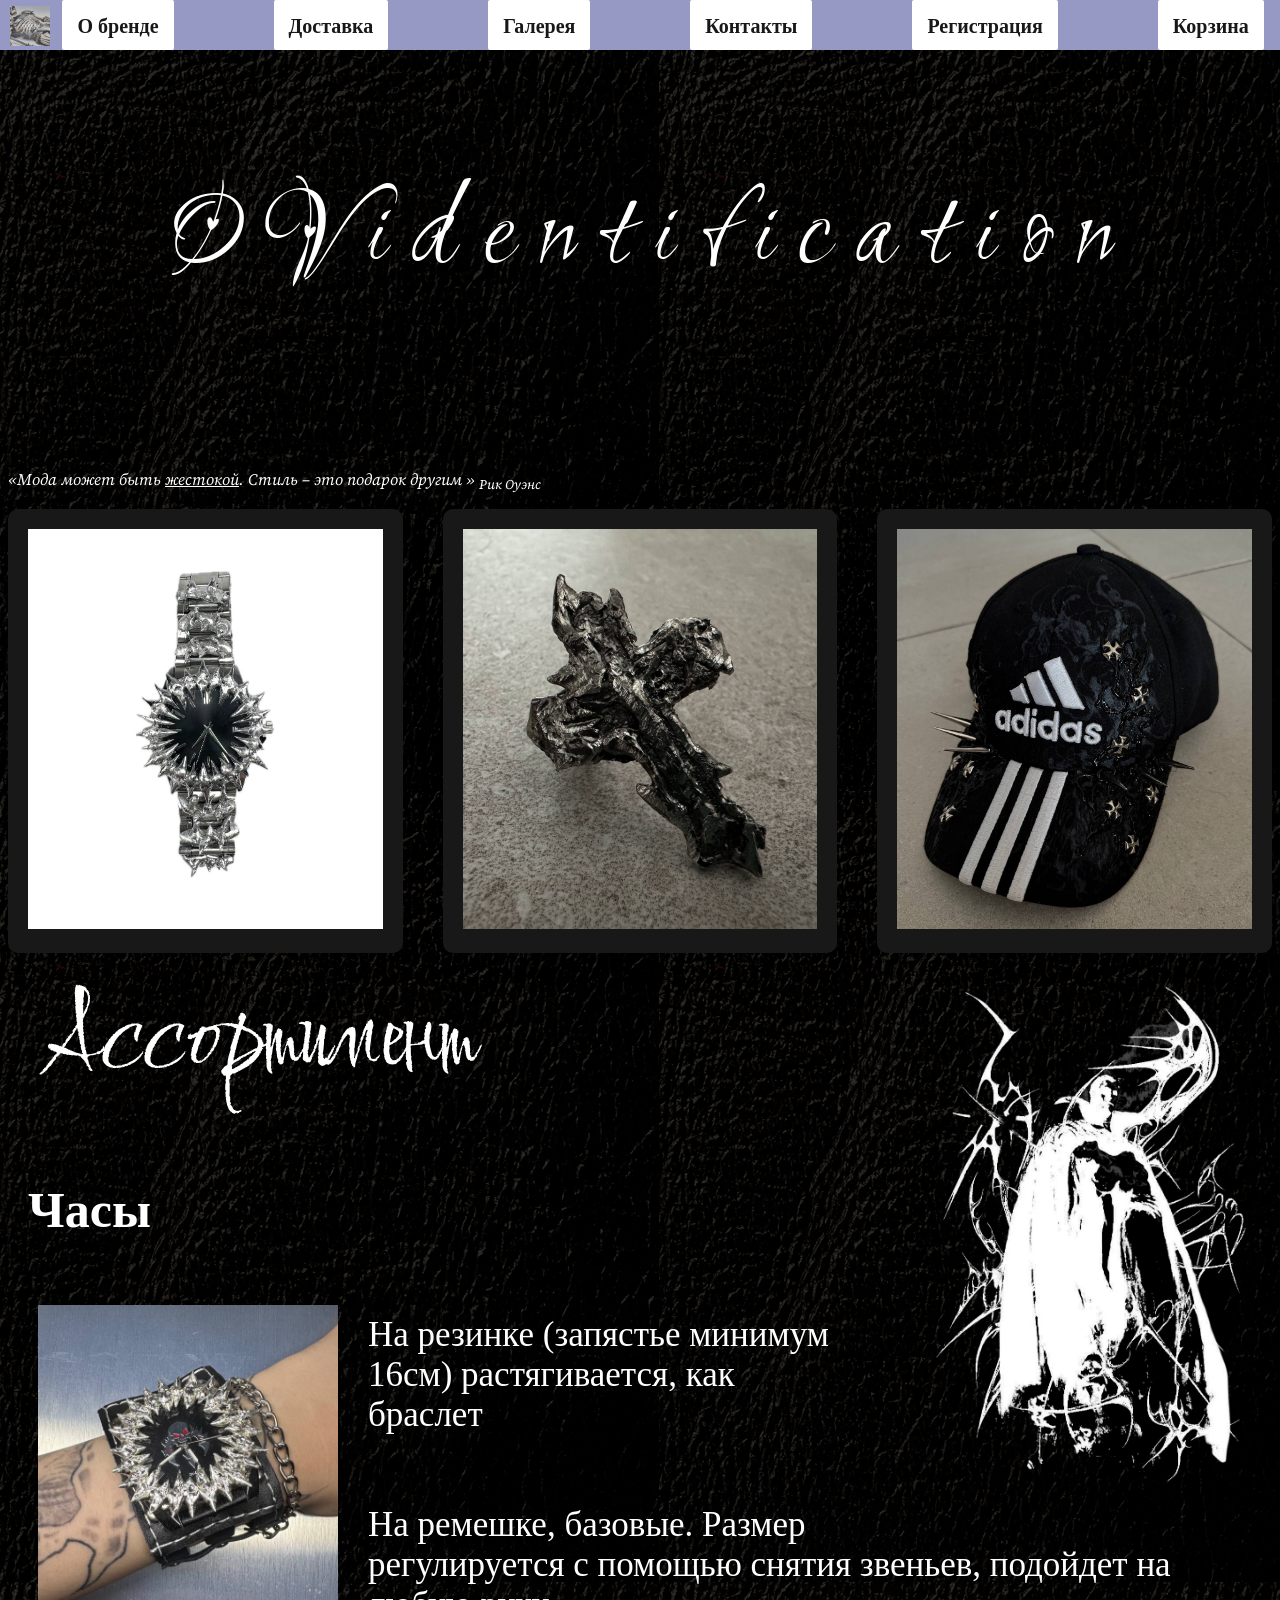
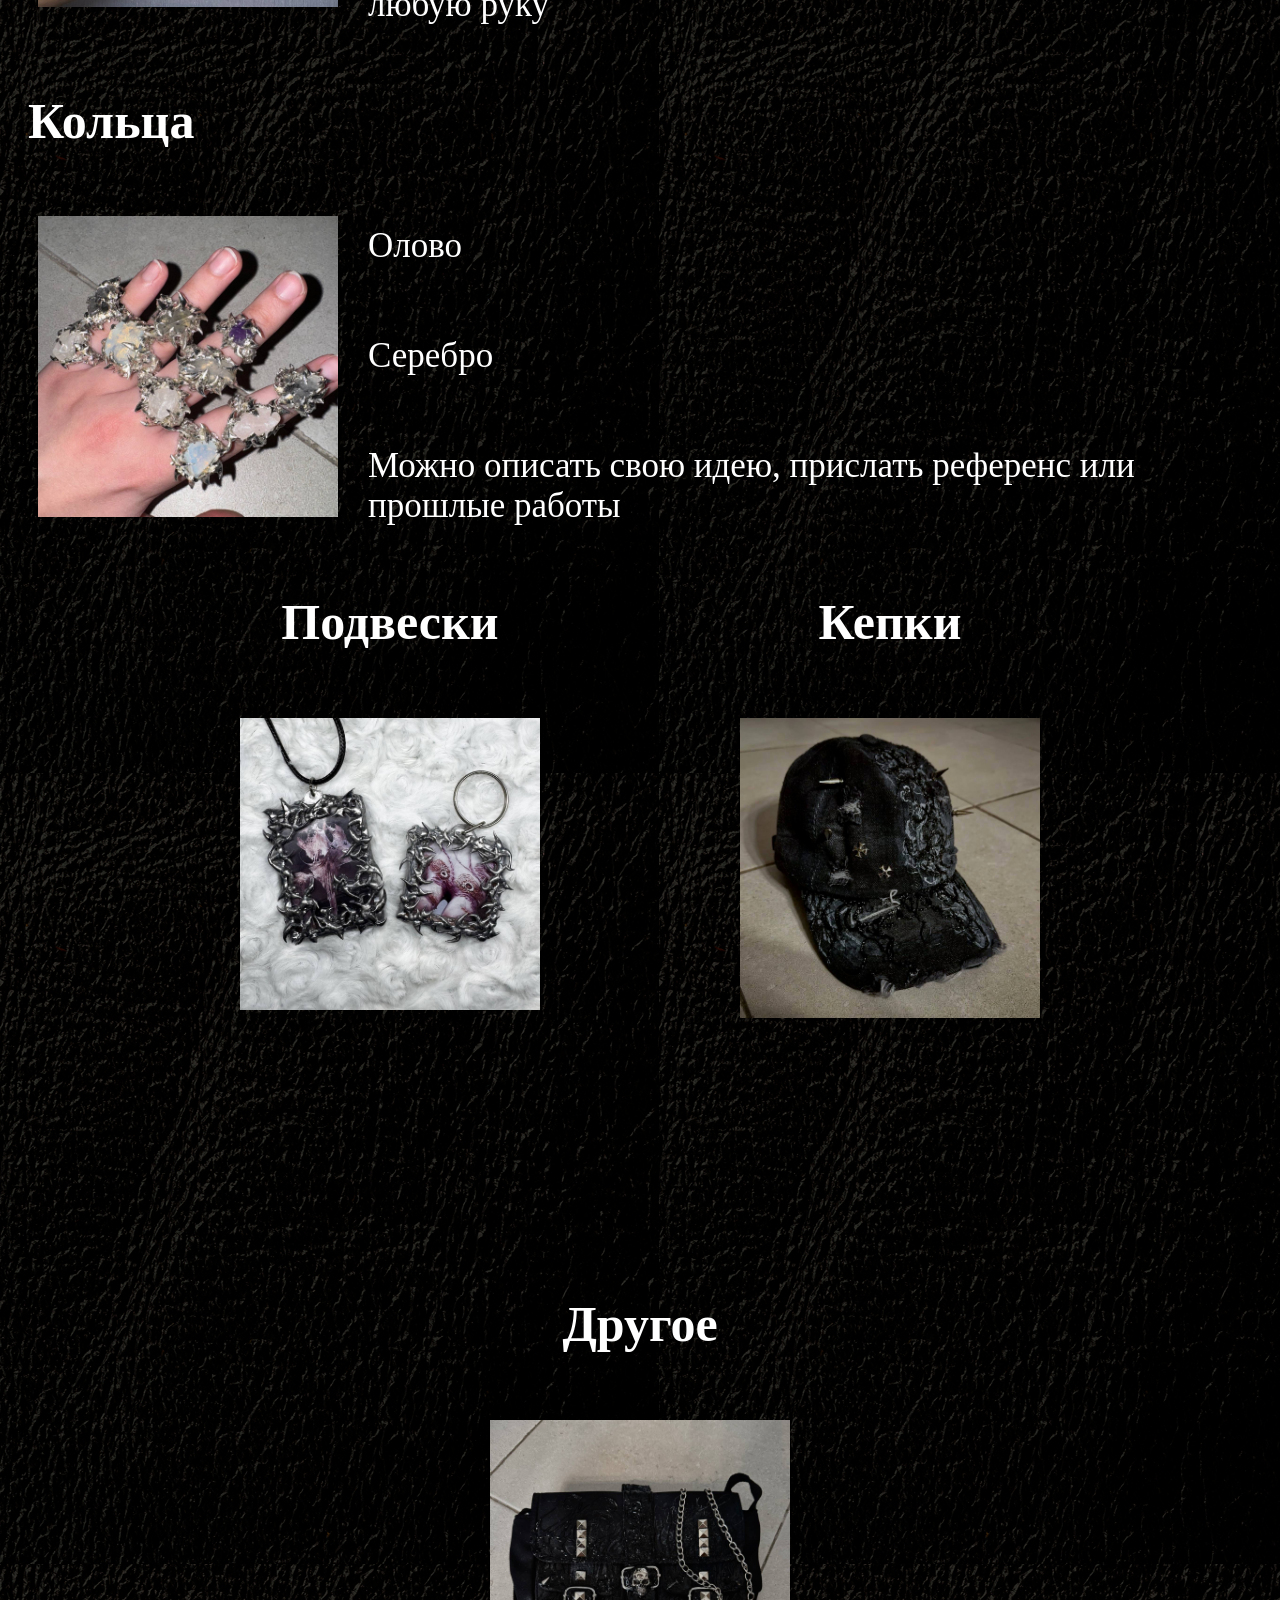
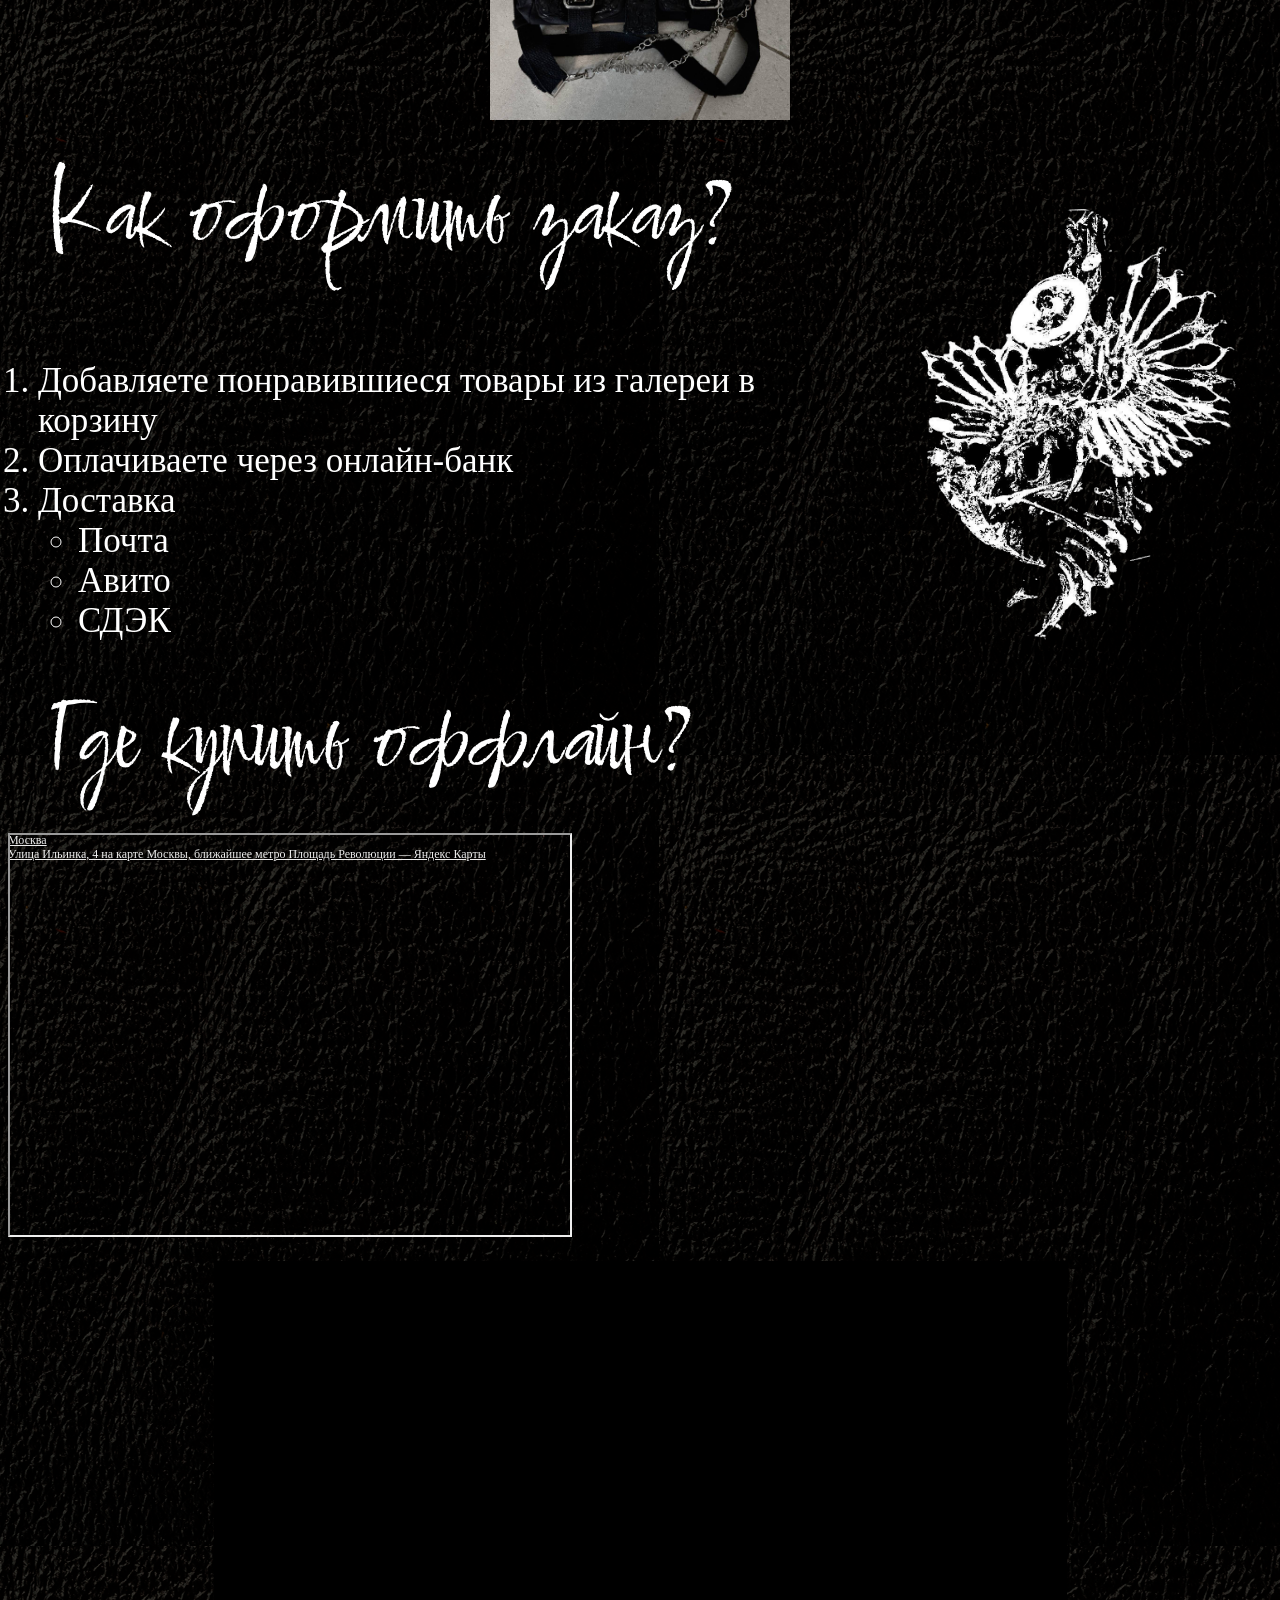
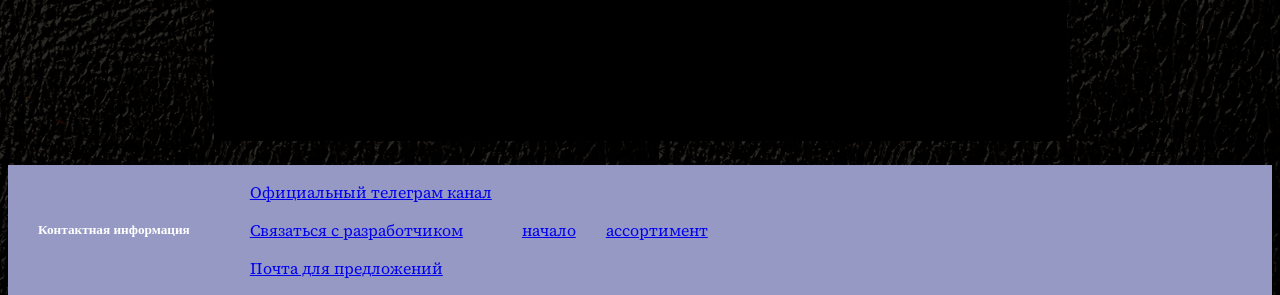
==== index.html @ b1e520cd "Create index.html" ====
<!DOCTYPE html>
<html lang="ru">
    <head class="head fixed">
        
        <meta name="viewport" content="width=device-width, initial-scale=1.0">
        <link rel="icon" href="logo.jpg">
       
       
        <link href="https://fonts.googleapis.com/css2?family=Love+Light&display=swap" rel="stylesheet">
        <link href="https://fonts.googleapis.com/css2?family=Comforter+Brush&display=swap" rel="stylesheet">
        <link href="https://fonts.googleapis.com/css2?family=Source+Serif+4:ital,opsz,wght@0,8..60,200..900;1,8..60,200..900&display=swap" rel="stylesheet">
      

        <nav>
            <ul>
                <header>
                    <div class="logo">
                        <img src="logo.jpg"  alt="Логотип">
                    </div>
                    <input type="checkbox" id="burger-toggle" class="burger-checkbox">
                    <label for="burger-toggle" class="burger-button">
                        <span class="burger-line"></span>
                    </label>
                    <p class="descr">
                    <div class = "shap" id="menu">
                        <li><a href="бренд.html">О бренде</a>
                        <li><a href="#deliv">Доставка</a>
                        
                        <li><a href="gallery.html">Галерея</a>   
                        <li><a href="#cont">Контакты</a>
                        <li><a href = "регистрация.html">Регистрация</a>
                        <li><a href="cart.html">Корзина</a>
                    </div>
                    </p>
                </header>
            </ul>
        </nav>
        <link rel = "stylesheet" href="style.css">
    </head>
    <body  >
         <div class="container">
                <logtext>
                <h1 id="nach"><strong><obl>
                    <p class="typing">
                        <span style="animation-delay: 0s">O</span>
                        <span style="animation-delay: 0.1s">V</span>
                        <span style="animation-delay: 0.2s">i</span>
                        <span style="animation-delay: 0.3s">d</span>
                        <span style="animation-delay: 0.4s">e</span>
                        <span style="animation-delay: 0.5s">n</span>
                        <span style="animation-delay: 0.6s">t</span>
                        <span style="animation-delay: 0.7s">i</span>
                        <span style="animation-delay: 0.8s">f</span>
                        <span style="animation-delay: 0.9s">i</span>
                        <span style="animation-delay: 1s">c</span>
                        <span style="animation-delay: 1.1s">a</span>
                        <span style="animation-delay: 1.2s">t</span>
                        <span style="animation-delay: 1.3s">i</span>
                        <span style="animation-delay: 1.4s">o</span>
                        <span style="animation-delay: 1.5s">n</span>
                    </p>
                    </obl></strong></h1>
                </logtext>
            </div>   
    
                

                <p><i><q>Мода может быть <u>жестокой</u>. Стиль – это подарок другим </q> <cite><sub> Рик Оуэнс</sub></cite></i> </p>

                <div class="image-container1">
                    <div class="card1">
                        <img src="a5529a52-0775-42d8-9d81-add04455970d.jpg">
                        <div class = "info">
                            <h3>Часы</h3>
                            <p>Посмотрите остальные в галерее</p>
                        </div>
                    </div>
                    <div class="card1">
                        <img src="71280fc3-3321-4d94-93c3-c5dbd2ca2a9d.jpg">
                        <div class = "info">
                            <h3>Кольцо</h3>
                            <p>Посмотрите остальные в галерее</p>
                        </div>
                    </div>
                    <div class="card1">
                        <img src="cap.jpg">
                        <div class = "info">
                            <h3>Кепка</h3>
                            <p>Посмотрите остальные в галерее</p>
                        </div>
                    </div>
                </div>
             

                <aside>
                    <img src="levobf.png" class="aside" width="500" height="700">
                </aside>
                
                <p><h2 id="cool"><sort>Ассортимент</sort></h2></p>
                <dl>
                    <section>
                    <dt><h4>Часы</h4></dt>
                    <pp>
                         <a href="gallery.html">
                        <imgch><img  src="clock.jpg" usemap="#clock" width="300" height="300" ></imgch></a>
                        <dd> На резинке (запястье минимум 16см) растягивается, как браслет</dd>
                        <dd> На ремешке, базовые. Размер регулируется с помощью снятия звеньев, подойдет на любую руку</dd>
                    </pp>
                    </section>
                    <section>
                    <p><dt><h4>Кольца</h4></dt></p>
                    <pp>
                         <a href="gallery.html">
                        <imgch><img src="ring.jpg" width="300" height="300"></imgch></a>
                        <dd>Олово</dd>
                        <dd>Серебро</dd>
                        <dd>Можно описать свою идею, прислать референс или прошлые работы</dd>
                    </pp>
                    </section>
                    <div style="clear: both;"></div>
                    <div class="image-containerglav">
                        <div class="sortiGroup">
                        <h4>Подвески</h4>
                        <a href="gallery.html">
                        <img class="sortiGroup-img"  src="photo_2025-08-26_21-48-04.jpg" width="300" height="300"></a>
                        </div>
                        <div class="sortiGroup">
                        <h4>Кепки</h4>
                         <a href="gallery.html">
                        <img class="sortiGroup-img" src="photo_2025-05-14_21-25-27.jpg" width="300" height="300"></a>
                        </div>
                        <div class="sortiGroup">
                        <h4>Другое</h4>
                         <a href="gallery.html">
                        <img class="sortiGroup-img" src="photo_2025-05-18_16-04-48.jpg" width="300" height="300"></a>
                        </div>
                    </div>
                </dl>
                

                <aside>
                    <img src="lev2.png" width="500" height="700">
                </aside>

                <main>
                <p><h2 id="deliv"><sort>Как оформить заказ?</sort></h2></p>
                <ol type="1">
                    <pp>
                    <li>Добавляете понравившиеся товары из галереи в корзину</li>
                    <li>Оплачиваете через онлайн-банк</li>
                    <li>Доставка</li>
                        <ul>
                                <li>Почта</li>
                                <li>Авито</li>
                                <li>СДЭК</li>
                        </ul>
                        </pp>
                </ol>
                </main>


            
                <p><sort>Где купить оффлайн?</sort></h2></p>   
                <div style="position:relative;overflow:hidden;"><a href="https://yandex.ru/maps/213/moscow/?utm_medium=mapframe&utm_source=maps" style="color:#eee;font-size:12px;position:absolute;top:0px;">Москва</a><a href="https://yandex.ru/maps/213/moscow/house/ulitsa_ilyinka_4/Z04YcAVlQU0FQFtvfXt0cnphYQ==/?ll=37.653884%2C55.763516&utm_medium=mapframe&utm_source=maps&z=14" style="color:#eee;font-size:12px;position:absolute;top:14px;">Улица Ильинка, 4 на карте Москвы, ближайшее метро Площадь Революции — Яндекс Карты</a><iframe src="https://yandex.ru/map-widget/v1/?ll=37.653884%2C55.763516&mode=whatshere&whatshere%5Bpoint%5D=37.625882%2C55.753625&whatshere%5Bzoom%5D=17&z=14" width="560" height="400" frameborder="1" allowfullscreen="true" style="position:relative;"></iframe></div>
            

            <div class="containervideo">
                <div class="video-center">
                        <iframe src="https://vkvideo.ru/video_ext.php?oid=-72725457&id=456243519&hd=2&autoplay=1" width="853" height="480" style="background-color: #000" allow="autoplay; encrypted-media; fullscreen; picture-in-picture; screen-wake-lock;" frameborder="0" allowfullscreen></iframe>
                </div>
            </div>
        
        </div>
    
    <footer>
        <p><h5 id = "cont">Контактная информация</h5></p>
        <address>
        <p><a href ="https://t.me/tr3shsikek">Официальный телеграм канал</a></p>
        <p><a href="tel:891617211312151">Связаться с разработчиком</a></p>
        <p><a href="mailto:katusha.kozhinova@yandex.ru">Почта для предложений</a></p>
        </address>
        <p><a href="#nach">начало</a></p>
        <p><a href="#cool">ассортимент</a></p>
    </footer>

    </body>
</html>
---- style.css ----
mark {
            color:#5d0013 ;
            background-color: #ffffff;
            font-size: 30px;
            }
 ::selection {
             background:#ffffff; /* Цвет фона */
             color: #5d0013; /* Цвет текста */
            }
body{
                    color: #ffffff !important;
                    background-image:url('фон3.png');
                    background-size: auto;
                    background-repeat: repeat;
                    height: 120vh;
                }
 aside {
            padding: 10px;
            float: right;
        }

logtext{

                text-align: center;
                margin-bottom: 200px;
                font-family: Ruthie;
                font-size: 60px;
                
                
            }

/*.parallax-wrapper{
  position: relative;
  height: 70vh; /* пространство для скролла */
}*/

.card1, .sortiGroup, .block {
    opacity: 0;
    transform: translateY(30px);
    transition: opacity 0.5s, transform 0.5s;
}

nav {
    transition: all 0.3s ease;
    position: fixed;
    width: 100%;
    z-index: 1000;
}

/*#nach{
  position: absolute; /* управление положением через transform 
  left: 35%;
  transform: translate(-50%, 0);
  top: 1vh; /* точка появления 
  will-change: transform, opacity;
  pointer-events: none;
}*/



    


header{
           
            align-items: center;
            justify-content: space-between;
            background: #9599c3; /* цвет шапки */
            padding: 10px ;
            height: 30px;
            position: fixed;
            display: flex;
            width: 100%;
            top: 0; 
            left: 0;
            z-index: 1000;
        }
        
        footer{
            align-items: center;
            background: #9599c3; 
            padding: 40px ;
            width: 100%;
            bottom: 0;
            left: 0;
            display: flex;
            list-style: none;
            gap: 30px;   /* расстояние между пунктами */
            padding: 0;
        }
            .shap{
                display: flex;
                align-items: center;
                gap: 100px; 
                justify-content: center; /* выравнивание по центру */
                color:#181818;
                
            }
            .logo img{
                position: absolute;
                top: 1px;
                left: 10px;
                width: 40px;
                height: 40px;
                object-fit: cover;
                margin-top: 5px;

            }
            nav ul {
                display: flex;
                list-style: none;
                gap: 40px;   /* расстояние между пунктами */
                margin: 0;
                padding: 0;
             }
             nav a {
                
                text-decoration: none;
                color: #181818;
                font-weight: bold;
                font-size: 20px;
                background: white;
                padding: 15px 15px;
                border-radius: 2px;
                transition: 0.2s;
                height: 40px;
                margin-top: 20px;
             }

            /*nav a:hover {
                background: #420410;
                color: white;
            }*/
            obl {
                font-family: "Love Light", cursive;
                font-weight: 400;
                font-style: normal;
                font-size: 120px;
             }  
             
             p{
                font-family: "Source Serif 4", serif;
                font-optical-sizing: auto;
                font-weight: <weight>;
                font-style: normal;
             }
            sort{
                font-family: "Comforter Brush", cursive;
                font-weight: 400;
                font-style: normal;
                font-size: 100px;
                padding-left: 40px;
            }
            dt{
                font-size: 50px;
                padding-left: 20px;
            }
            dd,ol{
                font-size: 35px;
                padding-left: 30px;
                margin-top: 60px;
                padding-top: 10px;
            }
            imgch{
                float: left;
                margin-right: 30px;
                margin-left: 30px;
                border-radius: 10px;
                transition: 0.3s;
            }
            imgch:hover{
                transform: scale(1.1);
                box-shadow: 0 0 20px 10px rgba(171, 190, 236, 0.6); 
            }
            article{
                font-size: 35px;
                padding-bottom: 30px;
            }



form{
    font-size: 35px;
}

button {
                text-align: center;
                display: flex;
                align-items: center;
                justify-content: center;
                text-decoration: none;
                color: #181818;
                font-weight: bold;
                font-size: 20px;
                text-align: center;
                background: white;
                padding: 20px 20px;
                border-radius: 4px;
                transition: 0.2s;
                height: 40px;
                margin:auto;
        }
button:hover {
                background: #420410;
                color: white;
            }


.shap a {
   text-decoration: none;
    color: #181818;
    font-weight: bold;
    font-size: 20px;
    background: white;
    padding: 15px 15px;
    border-radius: 2px;
    height: 20px;
    margin-top: 0px;
    transition: color 0.3s ease;
    display:inline-flex;
    z-index: 0;
    position: relative;
    overflow: hidden;
}

.shap a::before {
    content: '';
    position: absolute;
    top: -100%;
    left: 0;
    width: 100%;
    height: 100%;
    background: linear-gradient(to bottom, #420410 0%, #181818 100%);
    transition: top 1.2s ease;
    z-index: -1;
    
}

.shap a:hover::before {
    top: 0;
}

.shap a:hover {
    color: white;
     
}

.reg{
     text-align: center;
}
sort2{

                /*text-align: center;*/
                /*display: flex;*/
                /*align-items: center;*/
                font-family: "Comforter Brush", cursive;
                font-weight: 400;
                font-style: normal;
                font-size: 150px;
                /*padding-left: 40px;*/
            }

fieldset {
    text-align: center; /* Центрирует текст внутри fieldset */
    margin-top: 20px;
  }


.otz{
    float: left;
}

.result {
            margin-top: 10px;
            padding: 10px;
            border-radius: 5px;
            display: none;
        }
        .correct {
            background-color: #d4edda;
            color: #155724;
            border: 1px solid #c3e6cb;
        }
        .incorrect {
            background-color: #f8d7da;
            color: #721c24;
            border: 1px solid #f5c6cb;
        }



.video-center iframe {
    display: inline-block;
}
.video-center {
    text-align: center;
    margin: 20px 0;
}


aside {
    padding: 10px;
    float: right;
    width: 30%; /* ограничивает ширину на десктопе */
    margin-left: 20px;
}


.container {
    display: block;
    max-width: 1500px;
    margin: 0 auto;
    padding: 10px;
    /*transform: translateZ(-10px);*/
}

.image-container1 {
    display: flex;
    gap: 40px;
    justify-content: center;
    align-items: center;
    transition: all 0.5s ease;
}
.card1{
    position: relative;
    overflow: hidden;
    border-radius: 10px;
    box-shadow: 0 10px 25px rgba(0,0,0,0.2);
    cursor: pointer;
    transition: transform 0.5s ease, filter 0.5s ease, opacity 0.5s ease;
    background: #181818;
    padding: 20px;
}
.card1 img {
  width: 400px;
  height: 400px;
  object-fit: cover;
  transition: transform 0.5s ease, filter 0.5s ease;
}
.card1 .info {
  position: absolute;
  bottom: 0;
  left: 0;
  right: 0;
  background: rgba(0, 0, 0, 0.6);
  color: white;
  text-align: center;
  padding: 20px;
  opacity: 0;
  transform: translateY(100%);
  transition: all 0.5s ease;
}
.card1:hover img{
    transform: scale(1.1);
    filter: blur(3x) brightness(0.7);
}
.card1:hover{
    transform: scale(1.1);
    z-index:2;
}
.card1:hover .info{
    opacity:1;
    transform: translateY(0);
}
.image-container1:hover .card1{
    transform: scale(0.9);
    filter: blur(2px) brightness(0.8);
    opacity: 0.8;
}
.image-container1:hover .card1:hover {
  transform: scale(1.1);
  filter: none;
  opacity: 1;
  z-index: 3;
}
@keyframes gradientMove {
  0% { background-position: 0% 50%; }
  100% { background-position: 100% 50%; }
}
.card1::before {
    content: "";
    position: absolute;
    top: -4px;
    left: -4px;
    right: -4px;
    bottom: -4px;
    border-radius: 14px;
    padding: 4px;
    z-index: 12;
     border: 2px solid transparent;
    background:  
        /* Верх */
        linear-gradient(90deg, transparent 40%, #ff1645 50%, transparent 90%) 0% 0% / 200% 2px,
        /* Право */
        linear-gradient(180deg, transparent 40%, #ff1645 50%, transparent 90%) 100% 0% / 2px 200%,
        /* Низ */
        linear-gradient(270deg, transparent 40%, #ff1645 50%, transparent 90%) 100% 100% / 200% 2px,
        /* Лево */
        linear-gradient(0deg, transparent 40%, #ff1645 50%, transparent 90%) 0% 100% / 2px 200%;
    background-size: 200% 200%;
    
    opacity: 0;
    transition: opacity 0.3s ease;
    animation: neonLine 2s linear infinite;
    mask: linear-gradient(#fff 0 0) content-box, linear-gradient(#fff 0 0); /*ограничивает градиент*/
    mask-composite: exclude;
}

.card1:hover::before {
    opacity: 1;
}
@keyframes neonLine {
    0% {
        background-position: 
            0% 0%, 25% 25%; 
    }
    25% {
        background-position: 
            100% 0%,
            125% 25%;
    }
    50% {
        background-position: 
            100% 100%,
            125% 125%;
    }
    75% {
        background-position: 
            0% 100%,
            25% 125%;
    }
    100% {
        background-position: 
            0% 0%,
            25% 25%;
} 
}





.image-containerglav {
    display: flex;
    justify-content: center;
    gap: 200px;
    flex-wrap: wrap;
    
    margin: 0 auto;
    
}
.sortiGroup-img {
    display: block;
    transition: 0.3s;
}
.sortiGroup-img:hover{
    transform: scale(1.1);
    box-shadow: 0 0 20px 10px rgba(171, 190, 236, 0.6); 
}
.sortiGroup{
            display: flex;
            flex-direction: column;
            text-align: center;
            margin-bottom: 10px;
            gap: 1px;
            font-size: 50px;
            align-items: center;
            width: auto;
            flex: 0 0 auto;
        }



        /* Скрываем чекбокс */
.burger-checkbox {
    display: none;
    visibility: hidden;
    opacity: 0;
    position: absolute;
}

/* Бургер-кнопка */
.burger-button {
    display: none;
    flex-direction: column;
    cursor: pointer;
    padding: 15px;
    position: relative;
    z-index: 1001;
}

/* Линия бургера через псевдоэлементы */
.burger-line {
    position: relative;
    width: 30px;
    height: 3px;
    background: #181818;
    transition: all 0.3s ease;
}

.burger-line::before,
.burger-line::after {
    content: '';
    position: absolute;
    width: 30px;
    height: 3px;
    background: #181818;
    left: 0;
    transition: all 0.3s ease;
}

.burger-line::before {
    top: -8px;
}

.burger-line::after {
    top: 8px;
}



@media (max-width: 768px) {
    .burger-button {
        display: flex;
        position: absolute;
        top: 20px;
        right: 50px;
    }
    
    /* Меню - скрыто по умолчанию */
    .shap {
        position: fixed;
        top: 0;
        right: 0;
        width: 50%;
        height: 100vh;
        background: rgba(72, 77, 118, 0.9);
        flex-direction: column;
        justify-content: flex-start;
        align-items: center;
        padding-top: 100px;
        transition: all 0.3s ease;
        z-index: 1000;
        gap: 55px;
        
        /* Скрываем меню */
        visibility: hidden;
        opacity: 0;
        transform: translateX(100%);
    }
    
    /* Показываем меню при активации чекбокса */
    .burger-checkbox:checked ~ .shap {
        visibility: visible;
        opacity: 1;
        transform: translateX(0);
    }
    
    /* Анимация бургера в крестик */
    .burger-checkbox:checked + .burger-button .burger-line {
        background: transparent;
    }
    
    .burger-checkbox:checked + .burger-button .burger-line::before {
        transform: rotate(45deg);
        top: 0;
        background: #181818;
    }
    
    .burger-checkbox:checked + .burger-button .burger-line::after {
        transform: rotate(-45deg);
        top: 0;
        background: #181818;
    }


     /* Стили для ссылок меню */
    .shap a {
        display: block;
        width: 100%;
        margin: 0 auto;
        padding: 26px 40px;
        font-size: 26px;
        font-weight: 600;
        text-decoration: none;
        color: #181818;
        background: rgba(245, 243, 243, 0.95);
        
        /* Рамки и скругления */
        border: 0px solid #5d0013;
        border-radius: 1px;
        
        /* Тень и переходы */
        box-shadow: 0 4px 15px rgba(93, 0, 19, 0.2);
        transition: all 0.3s ease;
        
        /* Выравнивание текста */
        text-align: center;
        line-height: 1.4;
        
        /* Эффекты при наведении */
        position: relative;
        overflow: hidden;
    }



    .container {
        flex-direction: column;
        padding: 10px;
    }
    
    .image-container {
        flex-direction: column;
        align-items: center;
        gap: 20px;
    }
    
    .image-containerglav {
        padding-top: 10px;
        flex-direction: column;
        align-items: center;
        gap: 10px;
       
    }
    
    .sortiGroup {
        margin-bottom: 10px;
        gap: 4px;
    }

    .sortiGroup h4 {
        font-size: 40px;
        margin: 0 0 5px 0;
    }

    .sortiGroup img {
        width: 250px;
        height: 250px;
        object-fit: cover;
        margin: 0; 
    }
    
    nav ul {
        flex-direction: column;
        gap: 15px;
    }
    
    .shap {
        flex-direction: column;
        gap: 20px;
    }
    
    
    
    
    logtext {
        font-size: 40px;
        margin-top: 100px;
    }
    
    obl {
        font-size: 80px;
    }
    
    sort {
        font-size: 90px;
    }

    aside {
        width: 100%; 
        margin: 4px 0; 
        text-align: center; 
        padding: 0;
    }
    
    /* Для изображений внутри aside в мобильной версии */
    aside img {
        max-width: 40%; /* Ограничиваем ширину изображения */
        max-height: 40%;
        height: auto; /* Сохраняем пропорции */
        
    }

    .buttonscr {
    background: #fc0;
    padding: 10px 20px;
    display: inline-block;
   }
   .descr { visibility: hidden; }
   .buttonscr:hover + .descr {
    visibility: visible;
   }

   footer{
    text-align: center;
    flex-direction: column;
    gap: 15px;
   }

   .containervideo iframe{
    max-width: 90%;
    max-height: 90%;
   
   }
}

img {
    max-width: 100%;
    height: auto;
}

.image-container img,
    .image-container2 img {
        max-width: 50%;
        height: auto;
    }



        /* -----------------------------------Стили для уведомлений -------------------------------------------*/
        .notifications {
            position: fixed;
            bottom:20px;
            right:20px;
            z-index: 1000;
            margin-bottom: 80px;
        }

        .notification-bell {
            position: relative;
            background: #5d0013;
            color: white;
            padding: 12px 16px;
            border-radius: 100px;
            cursor: pointer;
            font-size: 18px;
            transition: all 0.3s ease;
            border: 2px solid #420410;
        }

        .notification-bell:hover {
            background: #420410;
            transform: scale(1.05);
        }

        /* Красный кружок с количеством уведомлений */
        .notification-count {
            position: absolute;
            top: -8px;
            right: -8px;
            background: #ff0000;
            color: white;
            border-radius: 50%;
            width: 20px;
            height: 20px;
            font-size: 12px;
            display: flex;
            align-items: center;
            justify-content: center;
            font-weight: bold;
        }

        /* Выпадающий список */
        .notification-dropdown {
            position: absolute;
            bottom: 100%;
            right: 0;
            width: 300px;
            background: white;
            border: 2px solid #5d0013;
            border-radius: 8px;
            box-shadow: 0 4px 15px rgba(93, 0, 19, 0.3);
            opacity: 0;
            visibility: hidden;
            transform: translateY(-10px);
            transition: all 0.3s ease;
            z-index: 1000;
            margin-bottom: 10px;
        }

        /* Показываем список при наведении */
        .notifications:hover .notification-dropdown {
            opacity: 1;
            visibility: visible;
            transform: translateY(0);
        }

        /* Заголовок списка */
        .notification-header {
            background: #5d0013;
            color: white;
            padding: 12px 16px;
            border-radius: 6px 6px 0 0;
            font-weight: bold;
            display: flex;
            justify-content: space-between;
            align-items: center;
        }

        /* Список уведомлений */
        .notification-list {
            max-height: 300px;
            overflow-y: auto;
        }

        /* Элемент уведомления */
        .notification-item {
            position: relative;
            padding: 12px 16px;
            border-bottom: 1px solid #e0e0e0;
            color: #181818;
            transition: background 0.2s ease;
            display: flex;
            align-items: flex-start;
            gap: 10px;
        }
        /* кнопка закрытия */
        .notification-close {
            position: absolute;
            top: 8px;
            right: 8px;
            width: 20px;
            height: 20px;
            background: #ff0000;
            color: white;
            border: none;
            border-radius: 50%;
            cursor: pointer;
            font-size: 12px;
            display: flex;
            align-items: center;
            justify-content: center;
            opacity: 0;
            transition: opacity 0.2s ease, transform 0.2s ease;
            transform: scale(0.8);
        }
        .notification-item:hover .notification-close {
            opacity: 1;
            transform: scale(1);
        }

        .notification-close:hover {
            background: #ff0000;
            transform: scale(0.6);
        }
        .notification-item:hover {
            background: #f8f8f8;
        }

        .notification-item:last-child {
            border-bottom: none;
        }

        /* Иконка уведомления */
        .notification-icon {
            width: 8px;
            height: 8px;
            background: #5d0013;
            border-radius: 50px;
            margin-top: 6px;
            flex-shrink: 0;
        }

        /* Содержимое уведомления */
        .notification-content {
            flex: 1;
            padding-right: 25px;
        }

        .notification-title {
            font-weight: bold;
            margin-bottom: 4px;
            color: #5d0013;
        }

        .notification-message {
            font-size: 14px;
            color: #666;
            line-height: 1.4;
        }

        .notification-time {
            font-size: 12px;
            color: #999;
            margin-top: 4px;
        }

        

        /* Пустой список */
        .notification-empty {
            padding: 20px;
            text-align: center;
            color: #999;
        }

        /* для новой практической */
        .not-wrapper{
            position: fixed;
            bottom: 20px;
            right: 20px;
            display: flex;
            flex-direction: column;
            gap: 10px;
            z-index: 1000;
            pointer-events: none;
        }

        .not-wrapper .notification{
            pointer-events: auto;
            min-width: 240px;
            max-width: 360px;
            background: #fff;
            border: 2px solid #5d0013;
            border-left: 8px solid #5d0013;
            padding: 12px 14px;
            border-radius: 8px;
            box-shadow: 0 6px 18px rgba(0,0,0,0.15);
            display: flex;
            gap: 10px;
            align-items: flex-start;
            animation: toast-in 220ms ease;
            font-size: 14px;
        }

        .not-title{
            font-weight: 700;
            color:#5d0013;
            margin-bottom: 4px;
        }

        .toast-message{
            color: #666;
            line-height: 1.3;
        }

        @keyframes not-in{
            from{ transform: translateY(10px);opacity: 0;}
            to{ transform: translateY(0);opacity: 1;}
        }
        @keyframes not-out{
            from{ transform: translateY(0);opacity: 1;}
            to{ transform: translateY(10px);opacity: 0;}
        }

        /*исчезновение*/
        .notification.hide{
            animation: toast-out 220ms ease forwards;
        }
    
.typing span{
    opacity:0;
    display: inline-block;
    animation: css-animation-typing 0.3s forwards;
    font-family: "Love Light", cursive;
}

@keyframes css-animation-typing {
  to {
    opacity: 1;
  }
}



 .containervideo {
            max-width: 12000px;
            max-height: 12000px;
            margin: 0 auto;
        }
.overlay {
            position: absolute;
            width: 100%;
            height: 100%;
            background: rgba(57, 57, 57, 0.7);
            top: 0;
            left: 0;
            transform: scale(0);
            transition: all 0.3s ease;
            color: #fff;
            display: flex;
            align-items: center;
            justify-content: center;
            font-size: 1.2em;
        }
        
        .image-item:hover .overlay {
            transform: scale(1);
        }


.card{
    position: absolute;
    width: 250px;
    margin: 0 auto; 
    align-items: center;
    
    padding:2rem;
    border-radius:1rem;
    background: rgba(72, 77, 118, .7);
    -webkit-backdrop-filter: blur(10px);
    backdrop-filter: blur(10px);
}
.card-title{
    
    margin-top:40;
    margin-bottom: .5rem;
    font-size: 1.2rem;
}
.block{
    border-radius:1rem;
    display:flex;
    position: relative;
    align-items: center;
    width: 50%;
    margin: 0 auto;
    justify-content: center;
    text-align: center;
    width:200px;
    height: 350px;
    background: linear-gradient(#bcc0f3 0, #e0d9a7 60%);
    box-shadow: 0 0 20px 10px rgba(171, 190, 236, 0.6); 
}

.block2{
    border-radius:1rem;
    display:flex;
    position: relative;
    align-items: center;
    width: 50%;
    margin: 0 auto;
    justify-content: center;
    text-align: center;
    width:200px;
    height: 350px;
    background: linear-gradient(#e095d1 0, #a3a089 60%);
    box-shadow: 0 0 20px 10px rgba(171, 190, 236, 0.6); 
}

.block3{
    border-radius:1rem;
    display:flex;
    position: relative;
    align-items: center;
    width: 50%;
    margin: 0 auto;
    justify-content: center;
    text-align: center;
    width:200px;
    height: 350px;
    background: linear-gradient(#641219 0, #000000 60%);
    box-shadow: 0 0 20px 10px rgba(171, 190, 236, 0.6); 
}

@keyframes move {
  from {
    left: 0;
    bottom: 120px;
    
  }

  to {
    left: 90px;
    bottom: 300px;
  }
}

@keyframes move1 {
  from {
    left: 0;
    bottom: 120px;
    
  }

  to {
    left: -60px;
    bottom: -30px;
  }
}
.box, .box1 {
  
  display:none;
    position: absolute;
    
    margin-top: 10px;
    margin-left: 50px;
    
    width:30px;
    height: 30px;
    padding:2rem;
    border-radius:1rem;
    background: rgba(72, 77, 118, .7);
    -webkit-backdrop-filter: blur(10px);
    backdrop-filter: blur(10px);
}

.block3:hover .box{
    display: block;
    opacity:1;
    animation: move 2s ease infinite;
   

}
.block2:hover .box{
    display: block;
    opacity:1;
    animation: move 2s ease infinite;
   

}

.block:hover .box{
    display: block;
    opacity:1;
    animation: move 2s ease infinite;
   

}

.block3:hover .box1{
     display: block;
    opacity:1;
    animation: move1 2s ease infinite;
    

}
.block2:hover .box1{
     display: block;
    opacity:1;
    animation: move1 2s ease infinite;
    

}
.block:hover .box1{
     display: block;
    opacity:1;
    animation: move1 2s ease infinite;
    

}
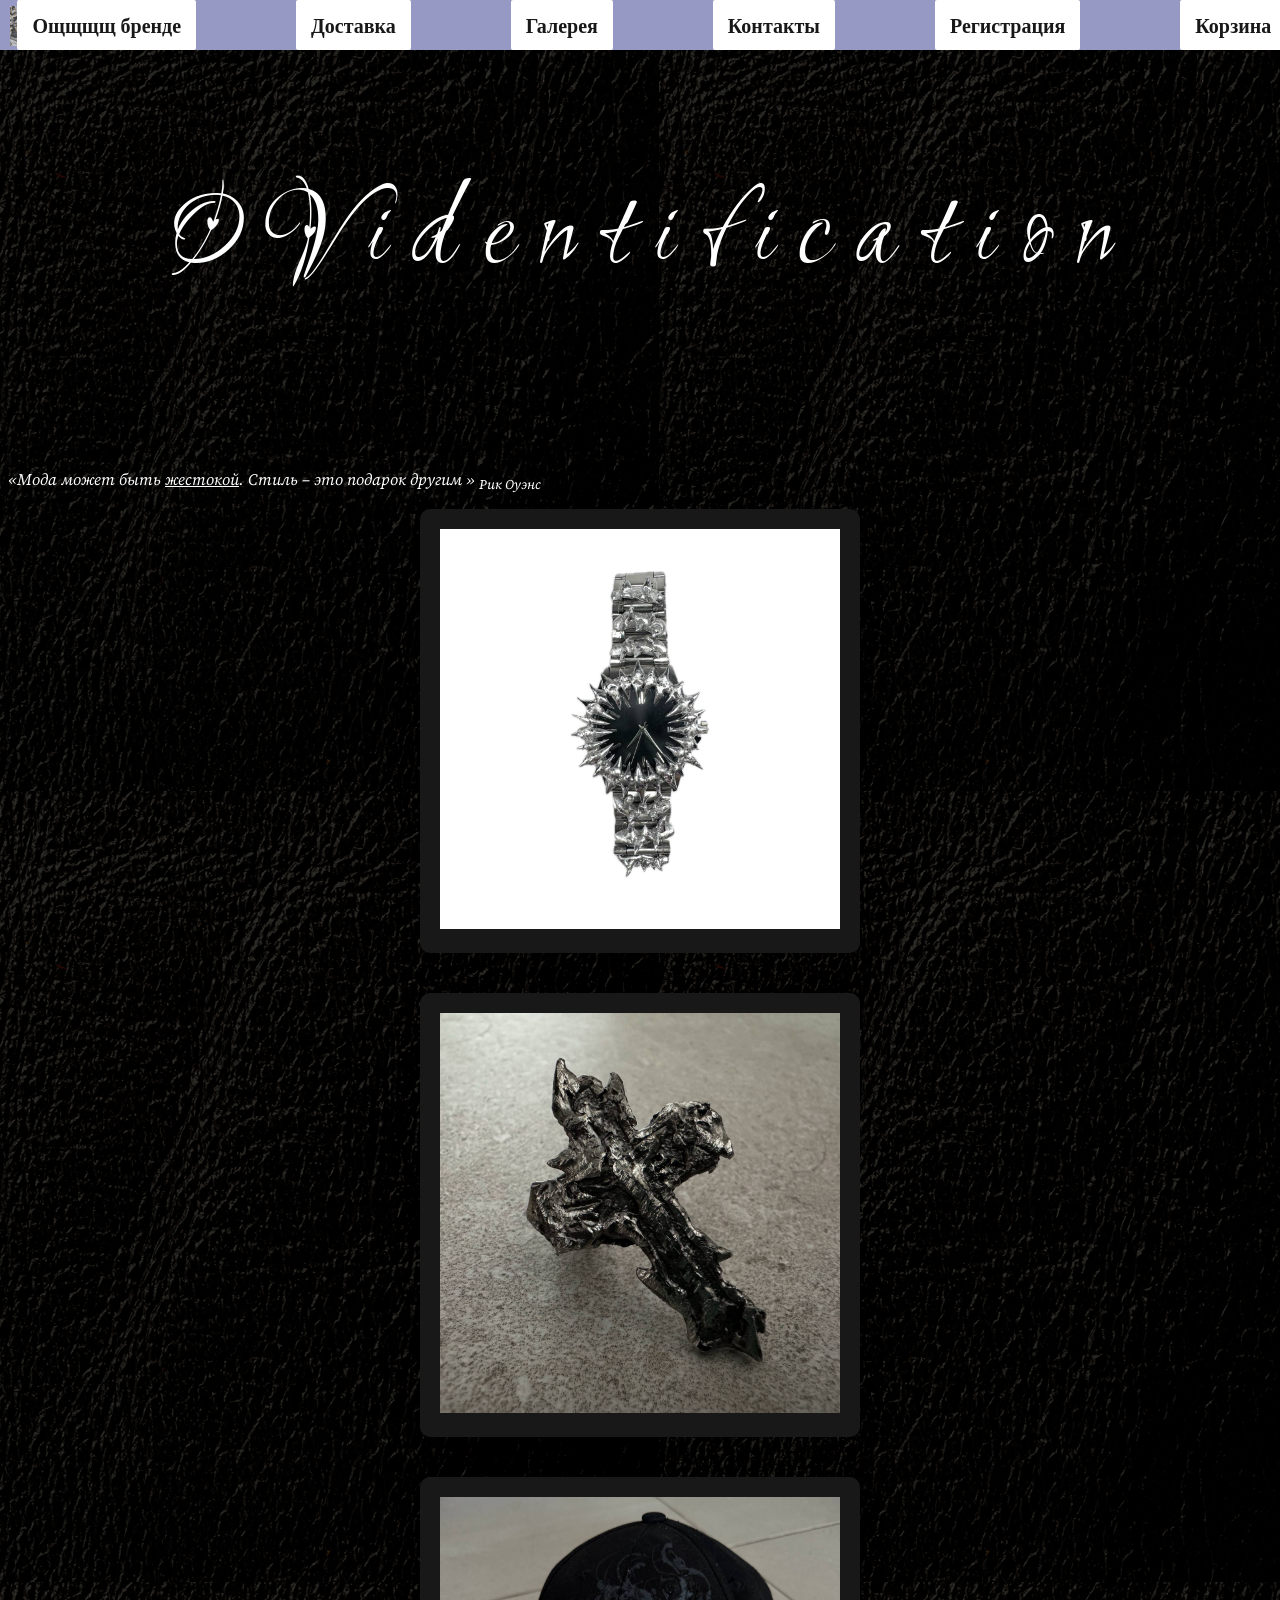
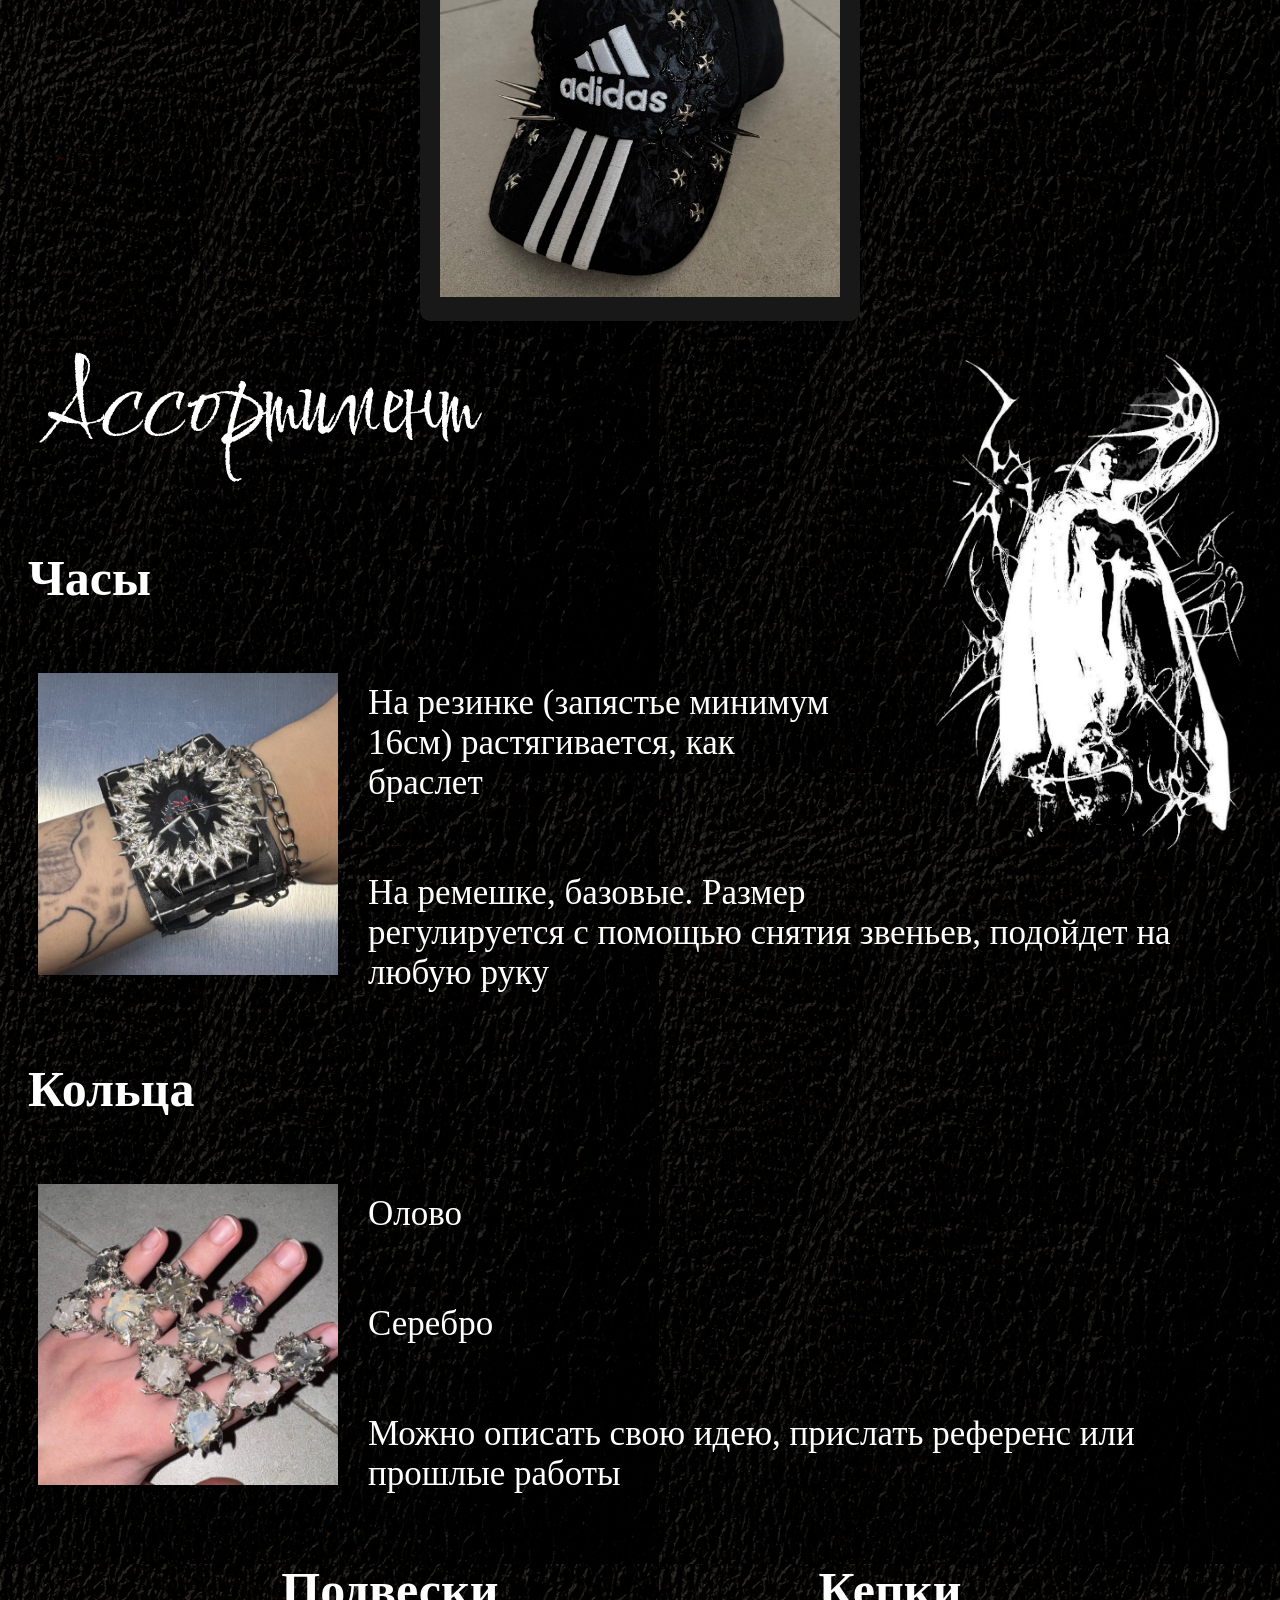
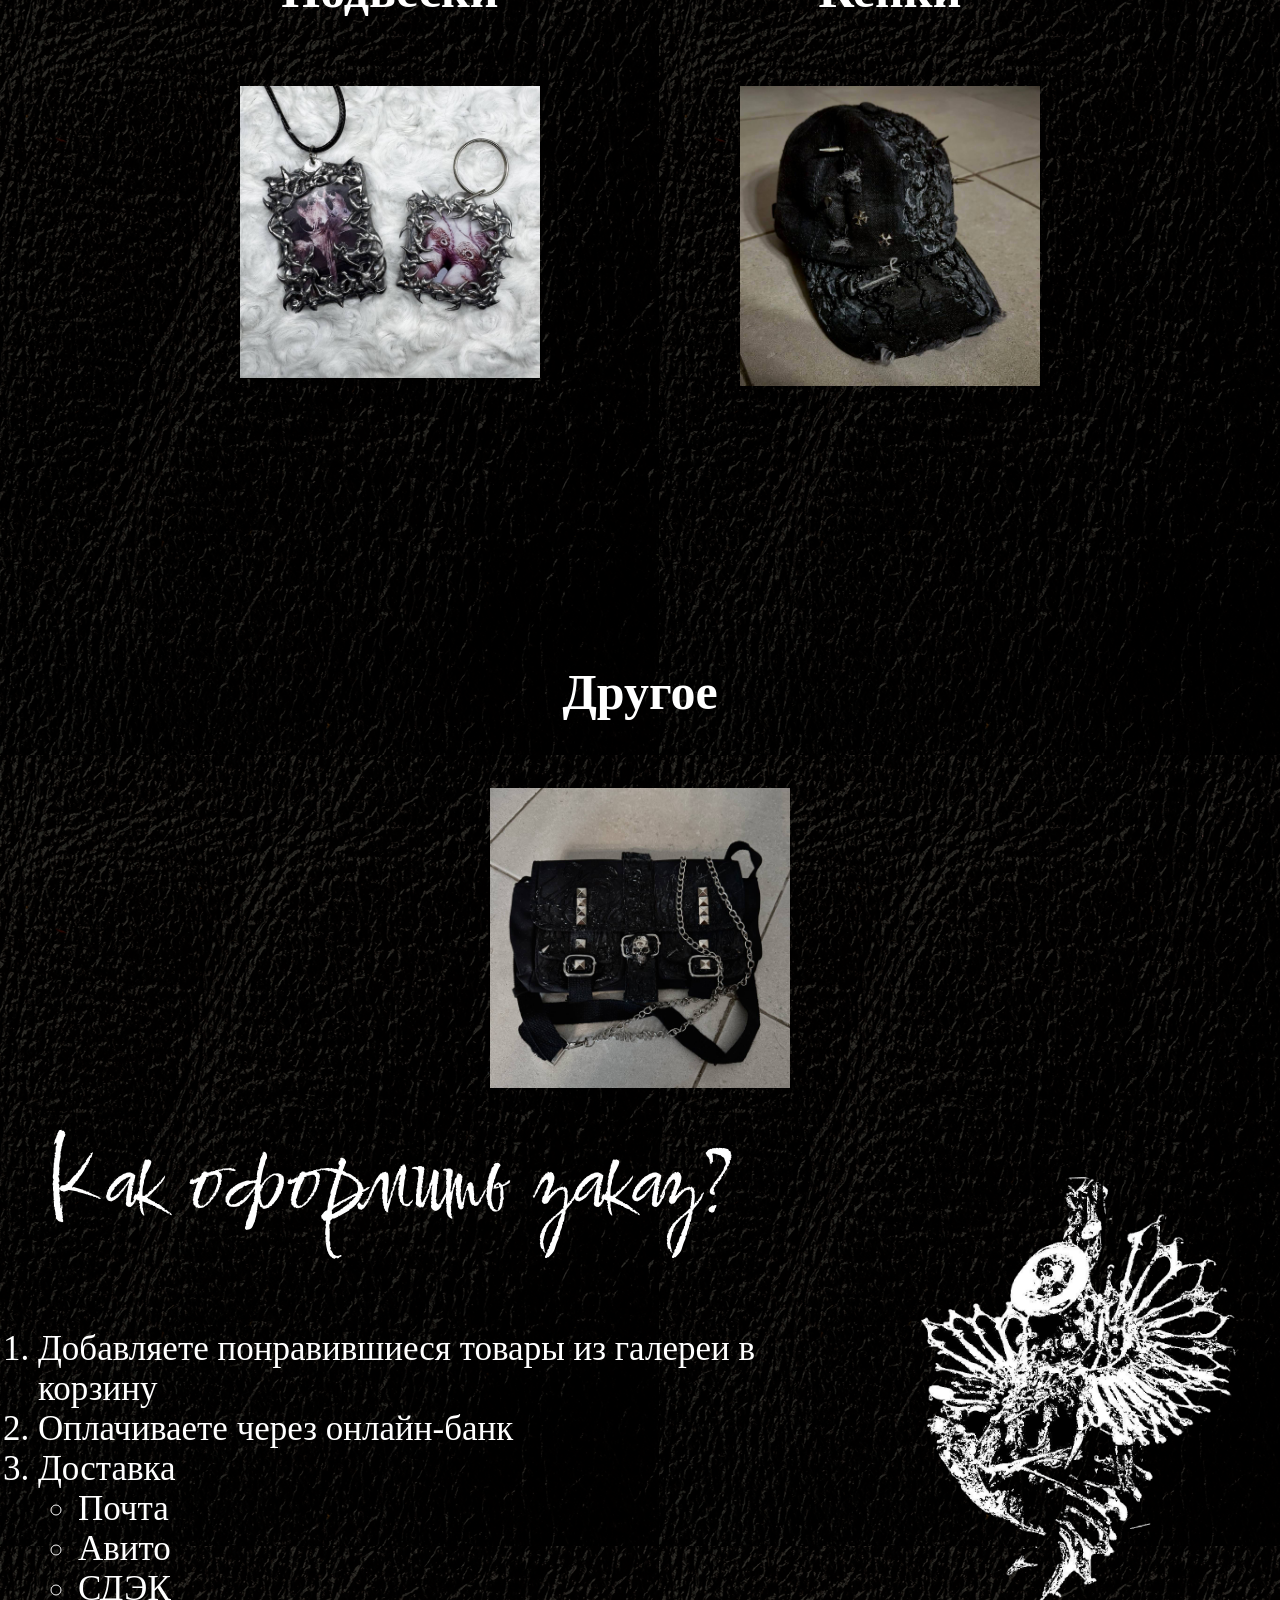
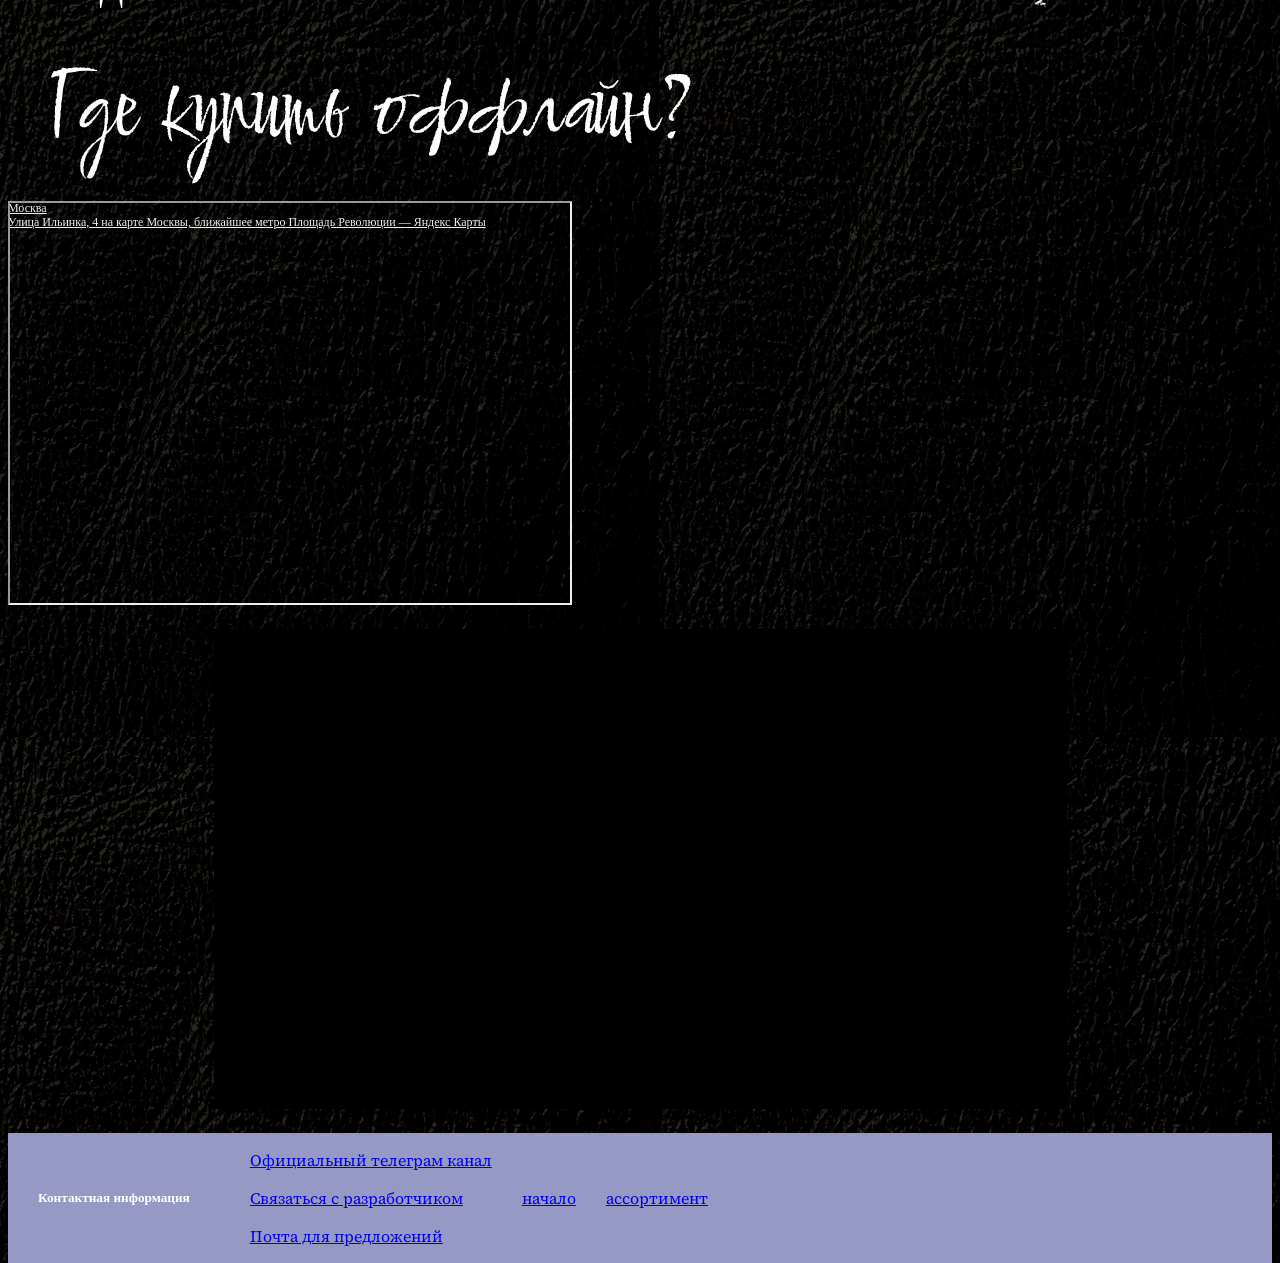
==== commit ac214b3e: "Update index.html" ====
--- a/index.html
+++ b/index.html
@@ -23,7 +23,7 @@
                     </label>
                     <p class="descr">
                     <div class = "shap" id="menu">
-                        <li><a href="бренд.html">О бренде</a>
+                        <li><a href="бренд.html">Ощщщщ бренде</a>
                         <li><a href="#deliv">Доставка</a>
                         
                         <li><a href="gallery.html">Галерея</a>   
--- a/style.css
+++ b/style.css
@@ -320,6 +320,9 @@
     justify-content: center;
     align-items: center;
     transition: all 0.5s ease;
+    flex-direction: column;
+    max-width: 400px;
+    margin: 0 auto;
 }
 .card1{
     position: relative;
@@ -330,6 +333,8 @@
     transition: transform 0.5s ease, filter 0.5s ease, opacity 0.5s ease;
     background: #181818;
     padding: 20px;
+    width: 100%;
+    max-width: 400px;
 }
 .card1 img {
   width: 400px;
@@ -527,12 +532,12 @@
         right: 50px;
     }
     
-    /* Меню - скрыто по умолчанию */
+    /* Меню */
     .shap {
         position: fixed;
         top: 0;
         right: 0;
-        width: 50%;
+        width: 65%;
         height: 100vh;
         background: rgba(72, 77, 118, 0.9);
         flex-direction: column;
@@ -574,31 +579,30 @@
     }
 
 
-     /* Стили для ссылок меню */
+     /* стили для ссылок меню */
     .shap a {
         display: block;
         width: 100%;
         margin: 0 auto;
-        padding: 26px 40px;
+        padding: 20px 20px;
         font-size: 26px;
         font-weight: 600;
         text-decoration: none;
         color: #181818;
         background: rgba(245, 243, 243, 0.95);
         
-        /* Рамки и скругления */
-        border: 0px solid #5d0013;
+        
         border-radius: 1px;
         
-        /* Тень и переходы */
+        /* тень и переходы */
         box-shadow: 0 4px 15px rgba(93, 0, 19, 0.2);
         transition: all 0.3s ease;
         
-        /* Выравнивание текста */
+       
         text-align: center;
         line-height: 1.4;
         
-        /* Эффекты при наведении */
+        /* эффекты при наведении */
         position: relative;
         overflow: hidden;
     }
@@ -651,7 +655,22 @@
         gap: 20px;
     }
     
-    
+     .image-container1 {
+        display: flex;
+        flex-direction: row; 
+        gap: 20px;
+        flex-wrap: wrap; /* перенос на новую строку */
+        justify-content: center;
+    }
+    
+    .card1 {
+        width: 90%; 
+        max-width: 300px;
+    }
+    
+    .card1 img {
+        height: 300px; 
+    }
     
     
     logtext {
@@ -674,11 +693,11 @@
         padding: 0;
     }
     
-    /* Для изображений внутри aside в мобильной версии */
+    /* дляя изображений внутри aside в мобильной версии */
     aside img {
-        max-width: 40%; /* Ограничиваем ширину изображения */
+        max-width: 40%; /* ограничиваем ширину изображения */
         max-height: 40%;
-        height: auto; /* Сохраняем пропорции */
+        height: auto; /* сохраняем пропорции */
         
     }
 
@@ -717,237 +736,6 @@
     }
 
 
-
-        /* -----------------------------------Стили для уведомлений -------------------------------------------*/
-        .notifications {
-            position: fixed;
-            bottom:20px;
-            right:20px;
-            z-index: 1000;
-            margin-bottom: 80px;
-        }
-
-        .notification-bell {
-            position: relative;
-            background: #5d0013;
-            color: white;
-            padding: 12px 16px;
-            border-radius: 100px;
-            cursor: pointer;
-            font-size: 18px;
-            transition: all 0.3s ease;
-            border: 2px solid #420410;
-        }
-
-        .notification-bell:hover {
-            background: #420410;
-            transform: scale(1.05);
-        }
-
-        /* Красный кружок с количеством уведомлений */
-        .notification-count {
-            position: absolute;
-            top: -8px;
-            right: -8px;
-            background: #ff0000;
-            color: white;
-            border-radius: 50%;
-            width: 20px;
-            height: 20px;
-            font-size: 12px;
-            display: flex;
-            align-items: center;
-            justify-content: center;
-            font-weight: bold;
-        }
-
-        /* Выпадающий список */
-        .notification-dropdown {
-            position: absolute;
-            bottom: 100%;
-            right: 0;
-            width: 300px;
-            background: white;
-            border: 2px solid #5d0013;
-            border-radius: 8px;
-            box-shadow: 0 4px 15px rgba(93, 0, 19, 0.3);
-            opacity: 0;
-            visibility: hidden;
-            transform: translateY(-10px);
-            transition: all 0.3s ease;
-            z-index: 1000;
-            margin-bottom: 10px;
-        }
-
-        /* Показываем список при наведении */
-        .notifications:hover .notification-dropdown {
-            opacity: 1;
-            visibility: visible;
-            transform: translateY(0);
-        }
-
-        /* Заголовок списка */
-        .notification-header {
-            background: #5d0013;
-            color: white;
-            padding: 12px 16px;
-            border-radius: 6px 6px 0 0;
-            font-weight: bold;
-            display: flex;
-            justify-content: space-between;
-            align-items: center;
-        }
-
-        /* Список уведомлений */
-        .notification-list {
-            max-height: 300px;
-            overflow-y: auto;
-        }
-
-        /* Элемент уведомления */
-        .notification-item {
-            position: relative;
-            padding: 12px 16px;
-            border-bottom: 1px solid #e0e0e0;
-            color: #181818;
-            transition: background 0.2s ease;
-            display: flex;
-            align-items: flex-start;
-            gap: 10px;
-        }
-        /* кнопка закрытия */
-        .notification-close {
-            position: absolute;
-            top: 8px;
-            right: 8px;
-            width: 20px;
-            height: 20px;
-            background: #ff0000;
-            color: white;
-            border: none;
-            border-radius: 50%;
-            cursor: pointer;
-            font-size: 12px;
-            display: flex;
-            align-items: center;
-            justify-content: center;
-            opacity: 0;
-            transition: opacity 0.2s ease, transform 0.2s ease;
-            transform: scale(0.8);
-        }
-        .notification-item:hover .notification-close {
-            opacity: 1;
-            transform: scale(1);
-        }
-
-        .notification-close:hover {
-            background: #ff0000;
-            transform: scale(0.6);
-        }
-        .notification-item:hover {
-            background: #f8f8f8;
-        }
-
-        .notification-item:last-child {
-            border-bottom: none;
-        }
-
-        /* Иконка уведомления */
-        .notification-icon {
-            width: 8px;
-            height: 8px;
-            background: #5d0013;
-            border-radius: 50px;
-            margin-top: 6px;
-            flex-shrink: 0;
-        }
-
-        /* Содержимое уведомления */
-        .notification-content {
-            flex: 1;
-            padding-right: 25px;
-        }
-
-        .notification-title {
-            font-weight: bold;
-            margin-bottom: 4px;
-            color: #5d0013;
-        }
-
-        .notification-message {
-            font-size: 14px;
-            color: #666;
-            line-height: 1.4;
-        }
-
-        .notification-time {
-            font-size: 12px;
-            color: #999;
-            margin-top: 4px;
-        }
-
-        
-
-        /* Пустой список */
-        .notification-empty {
-            padding: 20px;
-            text-align: center;
-            color: #999;
-        }
-
-        /* для новой практической */
-        .not-wrapper{
-            position: fixed;
-            bottom: 20px;
-            right: 20px;
-            display: flex;
-            flex-direction: column;
-            gap: 10px;
-            z-index: 1000;
-            pointer-events: none;
-        }
-
-        .not-wrapper .notification{
-            pointer-events: auto;
-            min-width: 240px;
-            max-width: 360px;
-            background: #fff;
-            border: 2px solid #5d0013;
-            border-left: 8px solid #5d0013;
-            padding: 12px 14px;
-            border-radius: 8px;
-            box-shadow: 0 6px 18px rgba(0,0,0,0.15);
-            display: flex;
-            gap: 10px;
-            align-items: flex-start;
-            animation: toast-in 220ms ease;
-            font-size: 14px;
-        }
-
-        .not-title{
-            font-weight: 700;
-            color:#5d0013;
-            margin-bottom: 4px;
-        }
-
-        .toast-message{
-            color: #666;
-            line-height: 1.3;
-        }
-
-        @keyframes not-in{
-            from{ transform: translateY(10px);opacity: 0;}
-            to{ transform: translateY(0);opacity: 1;}
-        }
-        @keyframes not-out{
-            from{ transform: translateY(0);opacity: 1;}
-            to{ transform: translateY(10px);opacity: 0;}
-        }
-
-        /*исчезновение*/
-        .notification.hide{
-            animation: toast-out 220ms ease forwards;
-        }
     
 .typing span{
     opacity:0;
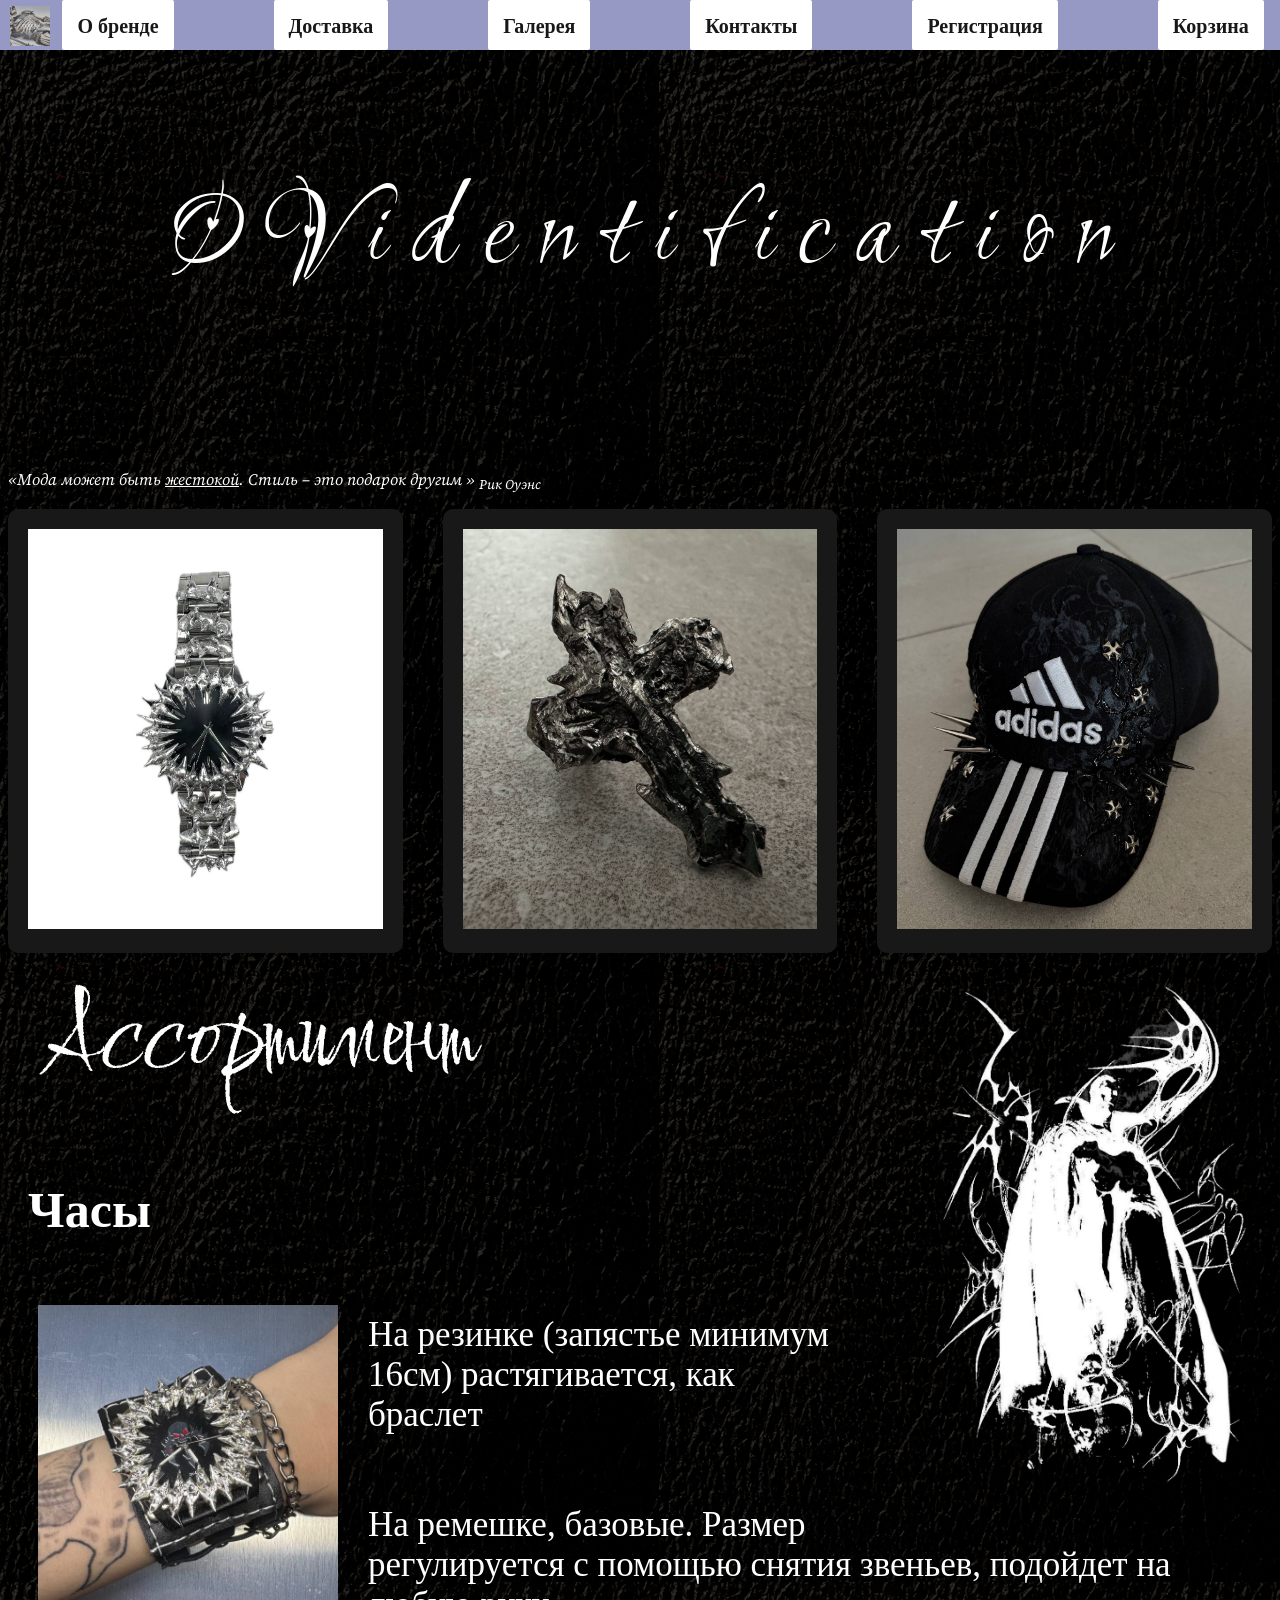
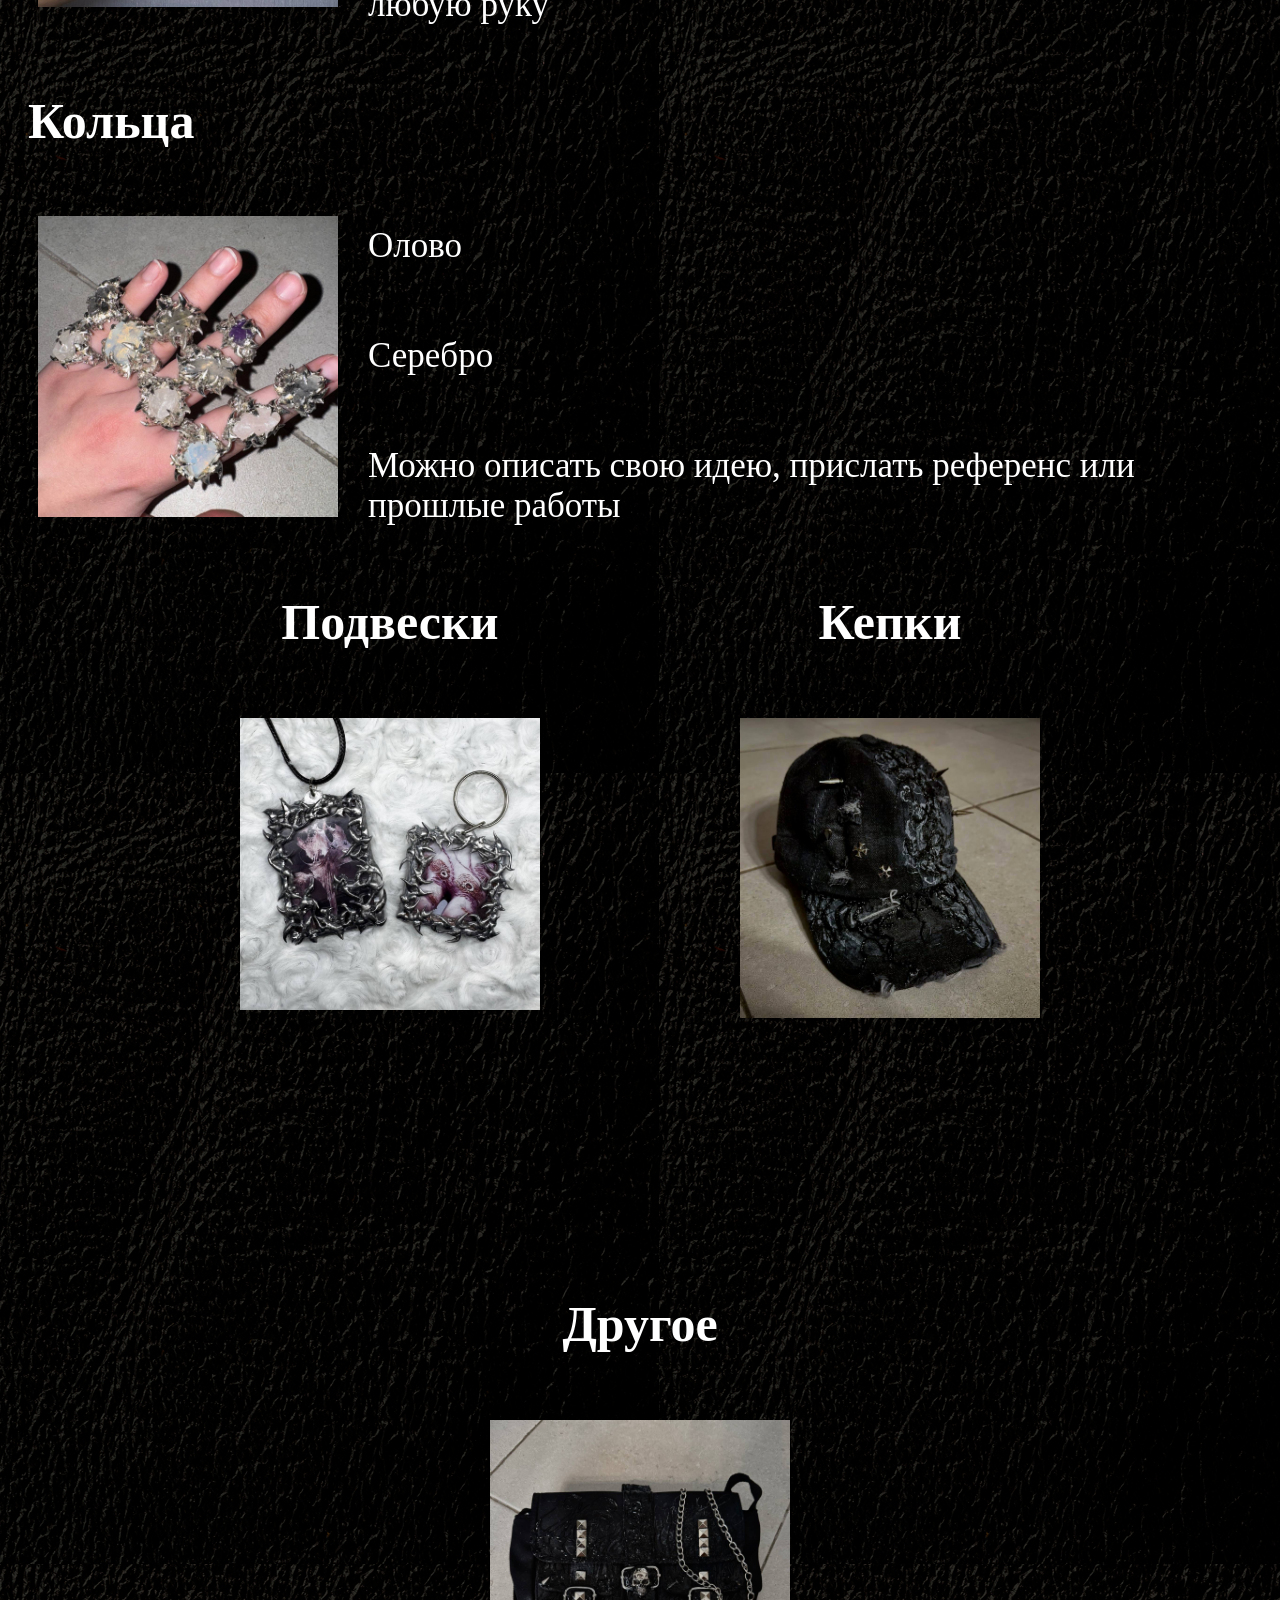
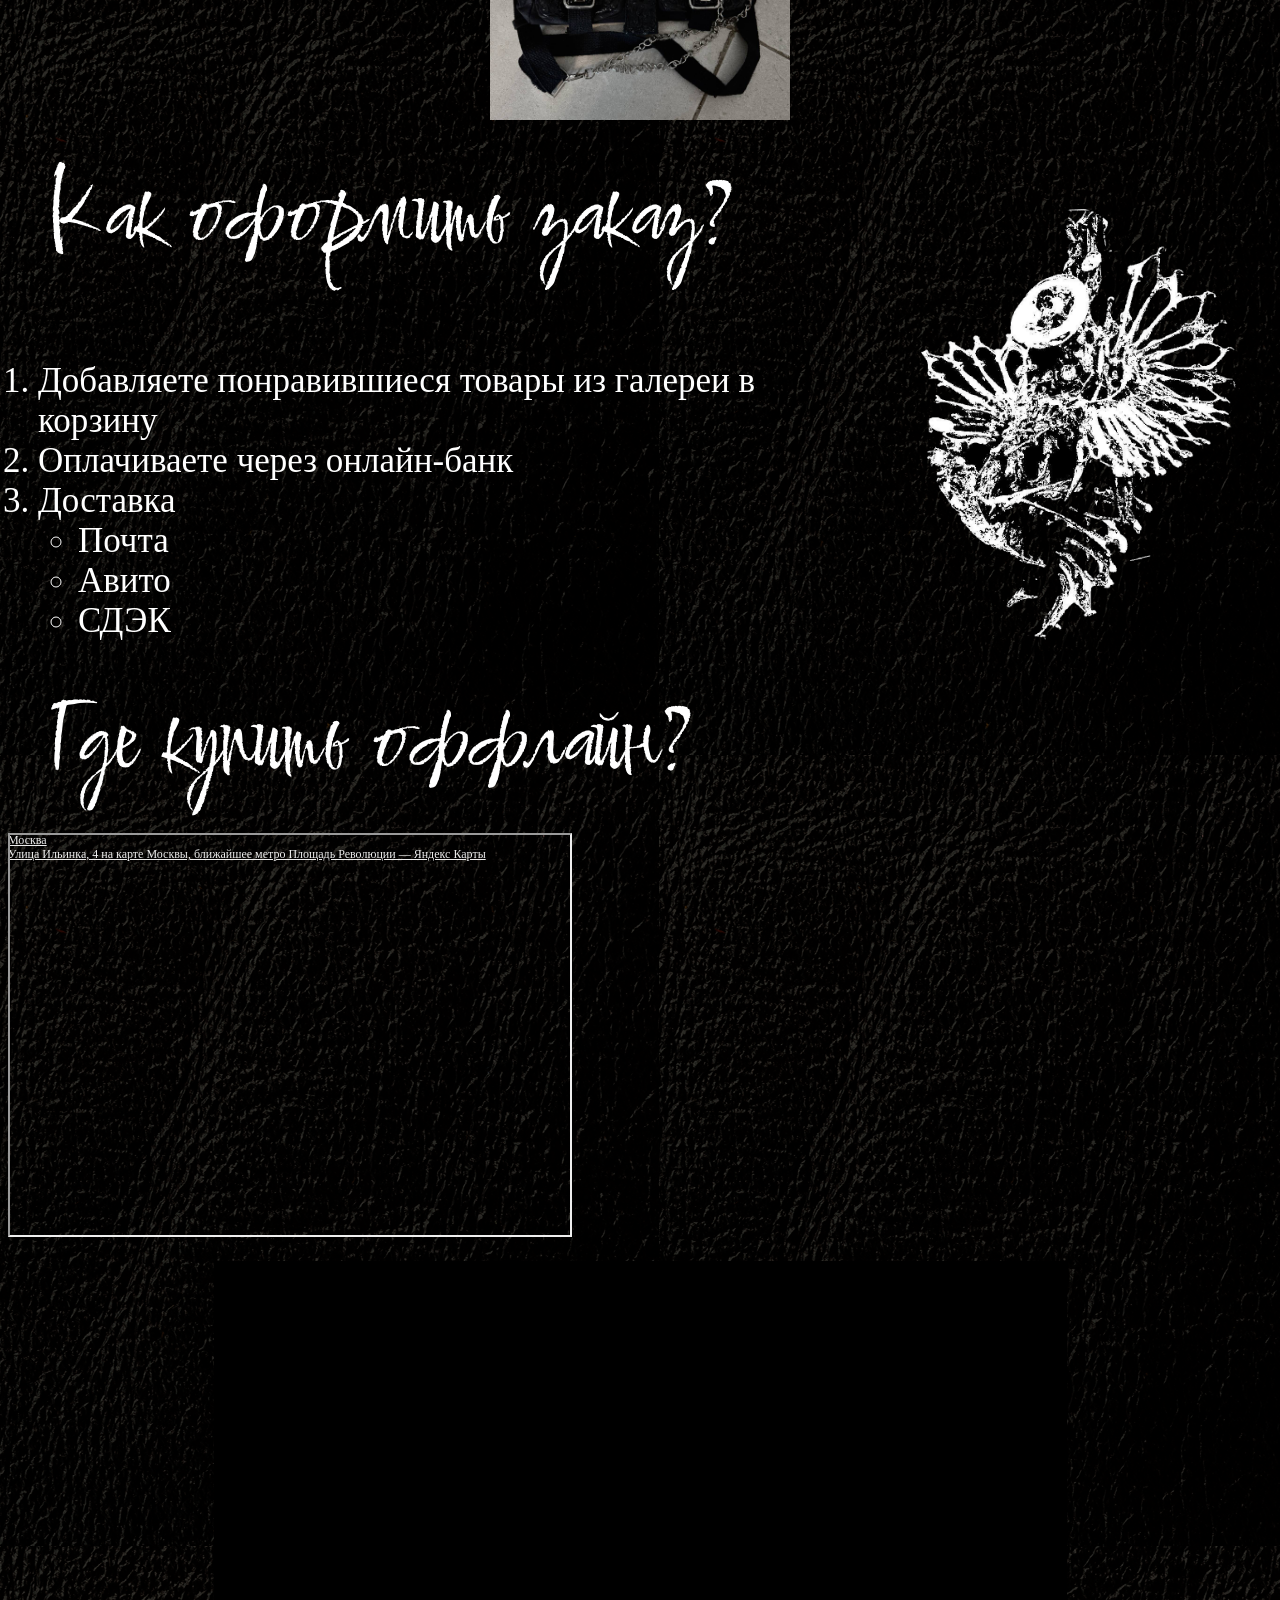
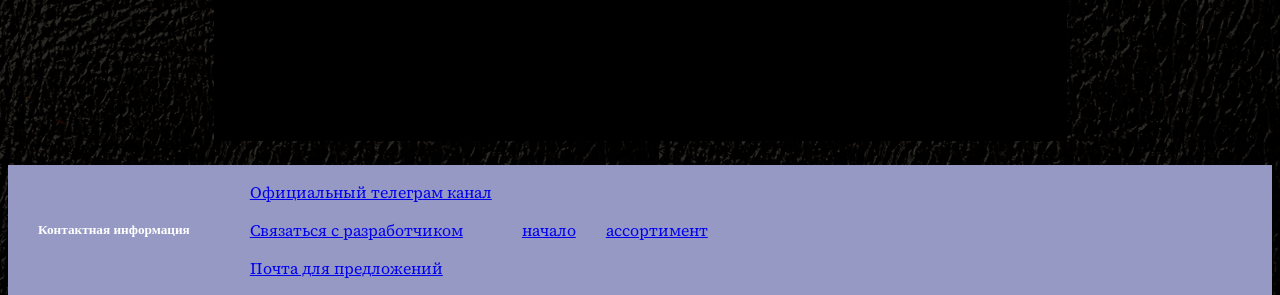
==== commit 9f32149e: "Update index.html" ====
--- a/index.html
+++ b/index.html
@@ -23,7 +23,7 @@
                     </label>
                     <p class="descr">
                     <div class = "shap" id="menu">
-                        <li><a href="бренд.html">Ощщщщ бренде</a>
+                        <li><a href="бренд.html">О бренде</a>
                         <li><a href="#deliv">Доставка</a>
                         
                         <li><a href="gallery.html">Галерея</a>   
--- a/style.css
+++ b/style.css
@@ -320,8 +320,8 @@
     justify-content: center;
     align-items: center;
     transition: all 0.5s ease;
-    flex-direction: column;
-    max-width: 400px;
+    flex-direction: row;
+    max-width: 2400px;
     margin: 0 auto;
 }
 .card1{
@@ -927,3 +927,4 @@
     
 
 }
+
